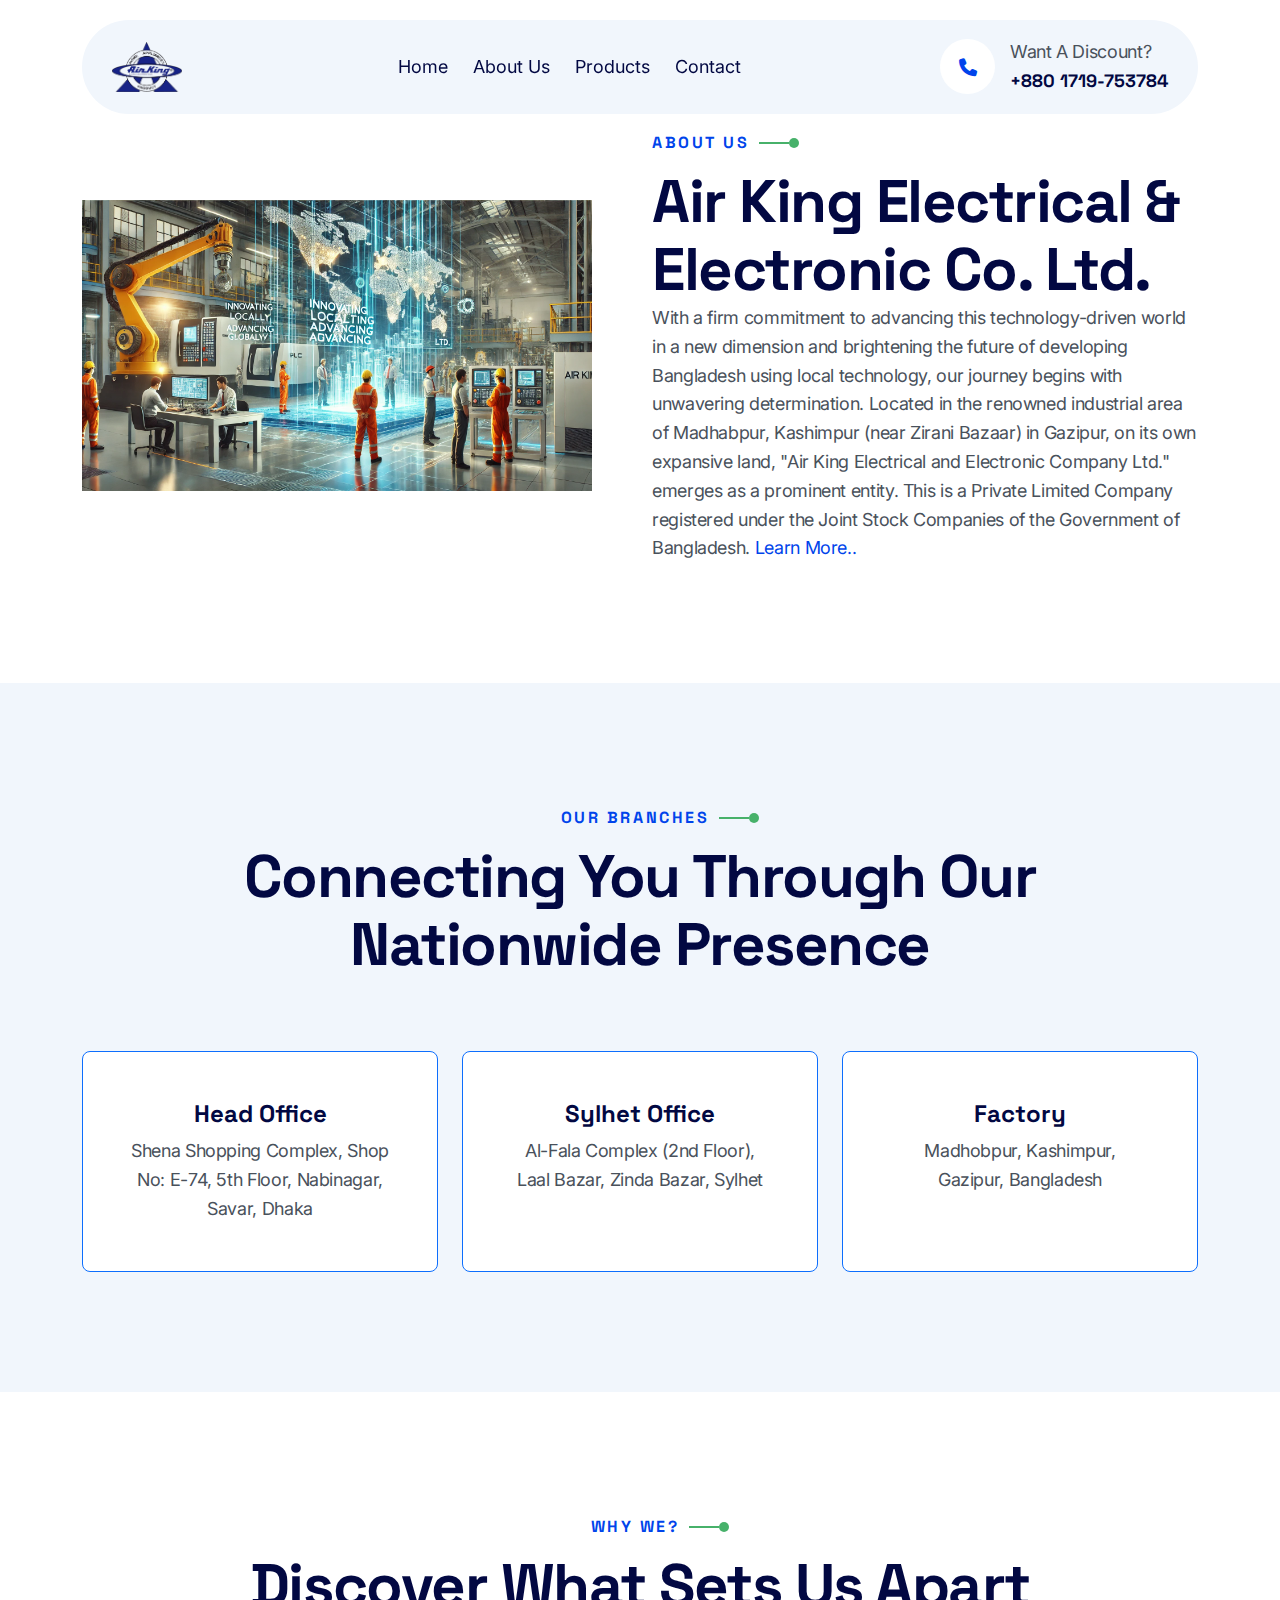
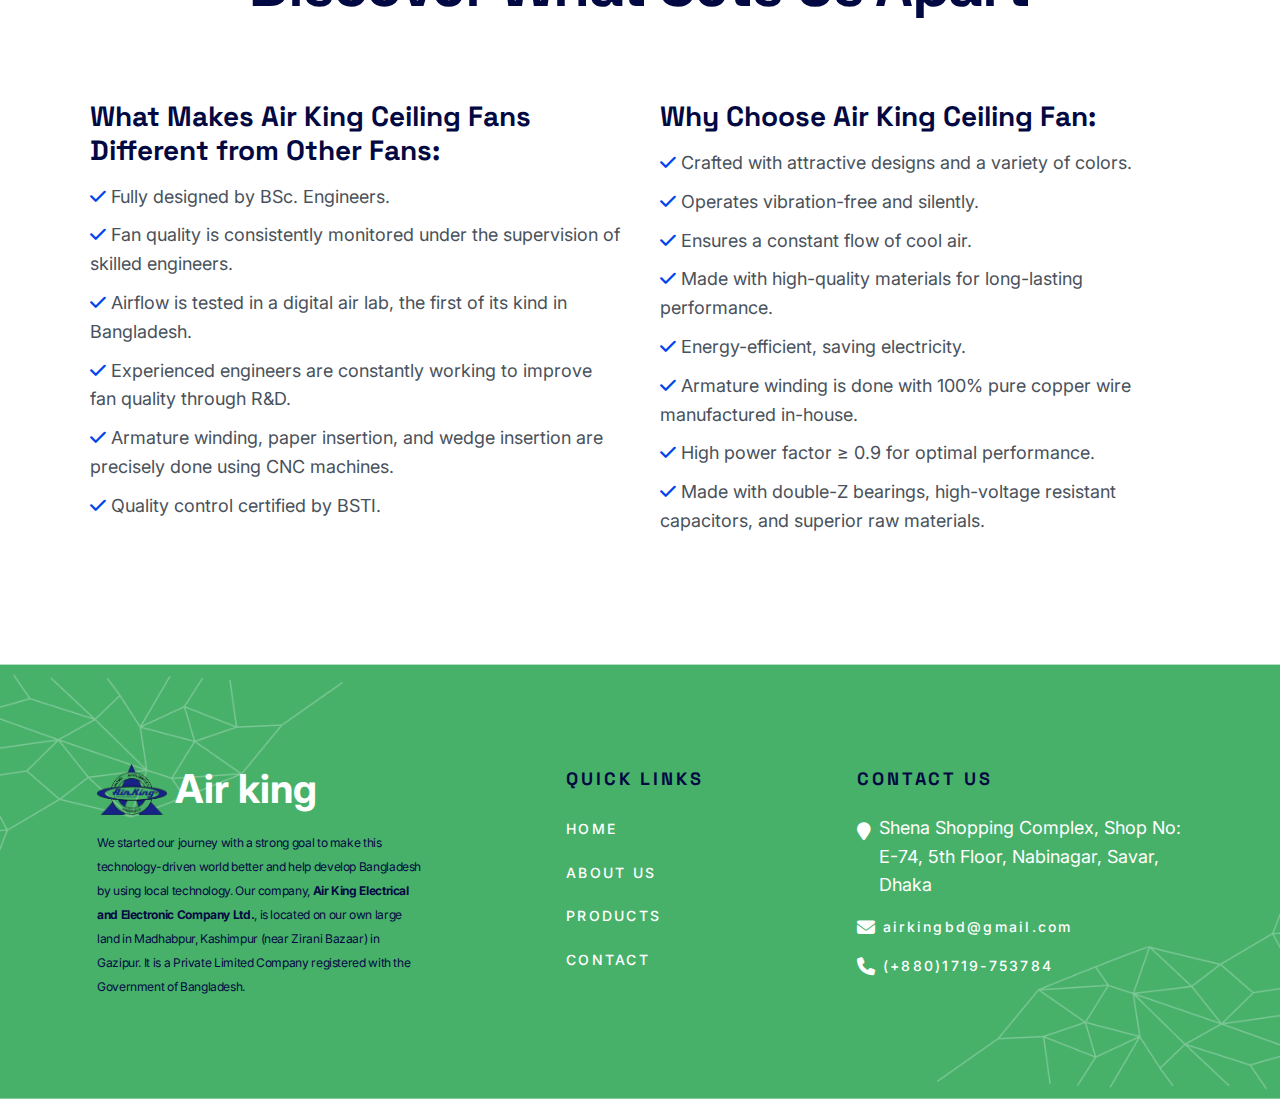
==== about.html @ c7d5e76d "branch section added & about page done" ====
<!DOCTYPE html>
<html lang="en" data-bs-theme="light">
  <head>
    <meta charset="UTF-8" />
    <meta http-equiv="X-UA-Compatible" content="IE=edge" />
    <meta
      name="viewport"
      content="width=device-width, initial-scale=1.0, maximum-scale=5.0, minimum-scale=1.0, user-scalable=yes"
    />
    <title>Air King Electrical & Electronic Co. Ltd.</title>

    <link
      rel="shortcut icon"
      type="image/x-icon"
      href="./assets/images/favicon.png"
    />
    <!-- Place favicon.ico in the root directory -->

    <!-- CSS here -->
    <link rel="stylesheet" href="assets/css/bootstrap.min.css" />
    <link rel="stylesheet" href="assets/fontawsome/css/fontawesome.css" />
    <link rel="stylesheet" href="assets/css/odometer.css" />
    <link rel="stylesheet" href="assets/css/slick.css" />
    <link rel="stylesheet" href="assets/css/magnific-popup.css" />
    <link rel="stylesheet" href="assets/css/animate.min.css" />
    <link rel="stylesheet" href="assets/css/style.css" />
  </head>

  <body>
    <!-- Header section start -->
    <header class="header-section" id="sticky-header">
      <nav class="navbar navbar-expand-xl d-none d-xl-flex">
        <div class="container navbar-main">
          <a class="navbar-brand" href="#">
            <img
              src="./assets/images/logo/logo.png"
              style="max-width: 70px"
              class="img-fluid"
              alt="logo"
            />
          </a>

          <div class="collapse navbar-collapse" id="navbarSupportedContent">
            <ul class="navbar-nav mx-auto">
              <li class="nav-item">
                <a
                  class="nav-link active"
                  aria-current="page"
                  href="./index.html"
                  >Home
                </a>
              </li>
              <li class="nav-item">
                <a class="nav-link" href="./about.html">About Us</a>
              </li>
              <li class="nav-item">
                <a class="nav-link" href="./product.html">Products</a>
              </li>
              <li class="nav-item">
                <a class="nav-link" href="./contact.html">Contact</a>
              </li>
            </ul>
            <a
              href="tel:+8801719753784"
              class="call-to-action d-flex align-items-center"
            >
              <div class="icon rounded-pill">
                <i class="fa-solid fa-phone"></i>
              </div>
              <div class="info">
                <p>Want A Discount?</p>
                <h6>+880 1719-753784</h6>
              </div>
            </a>
          </div>
        </div>
      </nav>

      <!-- mobile navbar part start -->
      <div class="mobile-menu-area d-block d-xl-none">
        <div class="container">
          <!-- mobile topbar -->
          <div class="mobile-topbar">
            <div class="d-flex justify-content-between align-items-center">
              <div class="logo">
                <a href="index.html">
                  <img
                    src="./assets/images/logo/logo.png"
                    style="max-width: 70px"
                    class="img-fluid"
                    alt="logo"
                  />
                </a>
              </div>
              <div class="bars">
                <i class="fas fa-bars"></i>
              </div>
            </div>
          </div>
        </div>
        <!-- mobile menu -->
        <div class="mobile-menu-overlay"></div>
        <div class="mobile-menu-main">
          <div class="d-flex align-items-center justify-content-between pe-2">
            <div class="logo">
              <a href="./index.html">
                <img
                  src="./assets/images/logo/logo.png"
                  style="width: 100px"
                  class="img-fluid"
                  alt="logo"
                />
                <!-- <h2 class="">Air King</h2> -->
              </a>
            </div>
            <div class="close-mobile-menu"><i class="fas fa-times"></i></div>
          </div>
          <div class="menu-body">
            <div class="menu-list">
              <ul class="list-unstyled">
                <li class="sub-mobile-menu">
                  <a href="./index.html">Home </a>
                </li>
                <li class="sub-mobile-menu">
                  <a href="./about.html">About Us</a>
                </li>
                <li class="sub-mobile-menu">
                  <a href="./product.html">Products </a>
                </li>
                <li class="sub-mobile-menu">
                  <a href="contact.html">Contact</a>
                </li>
              </ul>
            </div>
          </div>
          <div class="call-us p-4">
            <a
              href="tel:+880 1719-753784"
              class="call-to-action d-flex align-items-center"
            >
              <div
                class="icon d-flex justify-content-center align-items-center rounded-pill"
              >
                <i class="fa-solid fa-phone"></i>
              </div>
              <div class="info">
                <p class="help">Want A Discount?</p>
                <h5 class="number">+880 1719-753784</h5>
              </div>
            </a>
          </div>
        </div>
      </div>
      <!-- mobile navbar part end -->
    </header>
    <!-- Header section end -->
    <!-- Main area Start -->
    <main>
      <!-- About section Start -->
      <section class="about-section py-120 mt-5 mt-lg-2">
        <div class="container">
          <div class="row g-4 align-items-center">
            <div class="col-md-6 pe-lg-5 animate__animated animate__backInLeft">
              <div class="about-img">
                <img
                  src="./assets/images/about/about-img-1.webp"
                  class="img-fluid w-100"
                  alt="about-img"
                />
              </div>
            </div>
            <div class="col-md-6 animate__animated animate__backInRight">
              <div class="about-content">
                <div class="section-title">
                  <h6 class="sub-title">About Us</h6>
                  <h2 class="title">
                    Air King Electrical & Electronic Co. Ltd.
                  </h2>
                </div>
                <p>
                  With a firm commitment to advancing this technology-driven
                  world in a new dimension and brightening the future of
                  developing Bangladesh using local technology, our journey
                  begins with unwavering determination. Located in the renowned
                  industrial area of Madhabpur, Kashimpur (near Zirani Bazaar)
                  in Gazipur, on its own expansive land, "Air King Electrical
                  and Electronic Company Ltd." emerges as a prominent entity.
                  This is a Private Limited Company registered under the Joint
                  Stock Companies of the Government of Bangladesh.
                  <a href="./about.html" class="learn-more">Learn More..</a>
                </p>
              </div>
            </div>
          </div>
        </div>
      </section>
      <!-- About section end -->

      <!-- Branch section Start -->
      <section class="branch-section py-120 section-bg">
        <div class="container">
          <div class="section-title text-center mb-1">
            <h4 class="sub-title">Our Branches</h4>
            <h2 class="title">
                Connecting You Through Our Nationwide Presence
            </h2>
          </div>
          <div class="row mt-3 mt-lg-5 g-4">
            <div class="col-md-6 col-lg-4">
                <div class="branch-card p-5 bg-white rounded-3 border-1 border border-primary">
                    <div class="branch-content d-flex flex-column align-items-center gap-2">
                    <h4 class="branch-title">Head Office</h4>
                    <p class="branch-desc text-center">
                        Shena Shopping Complex, Shop No: E-74, 5th Floor, Nabinagar,
                        Savar, Dhaka
                    </p>
                    </div>
                </div>
            </div>
            <div class="col-md-6 col-lg-4">
                <div class="branch-card p-5 bg-white rounded-3 border-1 border border-primary">
                    <div class="branch-content d-flex flex-column align-items-center gap-2">
                    <h4 class="branch-title">Sylhet Office</h4>
                    <p class="branch-desc text-center">
                        Al-Fala Complex (2nd Floor), Laal Bazar, Zinda Bazar, Sylhet
                    </p>
                    </div>
                </div>
            </div>
            <div class="col-md-6 col-lg-4">
                <div class="branch-card p-5 bg-white rounded-3 border-1 border border-primary">
                    <div class="branch-content d-flex flex-column align-items-center gap-2">
                    <h4 class="branch-title">Factory</h4>
                    <p class="branch-desc text-center">
                        Madhobpur, Kashimpur, Gazipur, Bangladesh
                    </p>
                    </div>
                </div>
            </div>
          </div>
          
        </div>
      </section>
      <!-- Branch section end -->

      <!-- Why-us section Start -->
      <section class="why-us py-120">
        <div class="container">
          <div class="section-title text-center mb-1">
            <h4 class="sub-title">Why We?</h4>
            <h2 class="title">
                Discover What Sets Us Apart
            </h2>
          </div>
            <div class="row mt-2 mt-lg-5 g-4">
                <div class="col-md-6">
                    <div class="why-us-content p-2">
                        <h3 class="why-title">What Makes Air King Ceiling Fans Different from Other Fans:</h3>
                        <ul class="list-unstyled why-list">
                            <li class="why-item">
                                <i class="fa-solid fa-check"></i>
                                <span>Fully designed by BSc. Engineers.</span>
                            </li>
                            <li class="why-item">
                                <i class="fa-solid fa-check"></i>
                                <span>Fan quality is consistently monitored under the supervision of skilled engineers.</span>
                            </li>
                            <li class="why-item">
                                <i class="fa-solid fa-check"></i>
                                <span>Airflow is tested in a digital air lab, the first of its kind in Bangladesh.</span>
                            </li>
                            <li class="why-item">
                                <i class="fa-solid fa-check"></i>
                                <span>Experienced engineers are constantly working to improve fan quality through R&D.</span>
                            </li>
                            <li class="why-item">
                                <i class="fa-solid fa-check"></i>
                                <span>Armature winding, paper insertion, and wedge insertion are precisely done using CNC machines.</span>
                            </li>
                            <li class="why-item">
                                <i class="fa-solid fa-check"></i>
                                <span>Quality control certified by BSTI.</span>
                            </li>

                        </ul>
                    </div>
                </div>
                <div class="col-md-6">
                    <div class="why-us-content p-2">
                        <h3 class="why-title">Why Choose Air King Ceiling Fan:</h3>
                        <ul class="list-unstyled why-list">
                            <li class="why-item">
                                <i class="fa-solid fa-check"></i>
                                <span>Crafted with attractive designs and a variety of colors.</span>
                            </li>
                            <li class="why-item">
                                <i class="fa-solid fa-check"></i>
                                <span>Operates vibration-free and silently.</span>
                            </li>
                            <li class="why-item">
                                <i class="fa-solid fa-check"></i>
                                <span>Ensures a constant flow of cool air.</span>
                            </li>
                            <li class="why-item">
                                <i class="fa-solid fa-check"></i>
                                <span>Made with high-quality materials for long-lasting performance.</span>
                            </li>
                            <li class="why-item">
                                <i class="fa-solid fa-check"></i>
                                <span>Energy-efficient, saving electricity.</span>
                            </li>
                            <li class="why-item">
                                <i class="fa-solid fa-check"></i>
                                <span>Armature winding is done with 100% pure copper wire manufactured in-house.</span>
                            </li>
                            <li class="why-item">
                                <i class="fa-solid fa-check"></i>
                                <span>High power factor ≥ 0.9 for optimal performance.</span>
                            </li>
                            <li class="why-item">
                                <i class="fa-solid fa-check"></i>
                                <span>Made with double-Z bearings, high-voltage resistant capacitors, and superior raw materials.</span>
                            </li>    
                        </ul>
                    </div>
                </div>
            </div>
        </div>
      </section>
      <!-- Why-us section end -->
    </main>
    <!-- Main area end -->
    <!-- Footer section start -->
    <footer class="footer-section">
      <div class="container">
        <div class="footer-top">
          <div class="row g-4">
            <div class="col-lg-4">
              <div class="footer-widget">
                <div class="footer-logo mb-3">
                  <a
                    href="index.html"
                    class="d-flex align-items-center gap-2 text-white fw-bold fs-1"
                  >
                    <img
                      src="./assets/images/logo/logo.png"
                      style="max-width: 70px"
                      class="img-fluid"
                      alt="logo"
                    />
                    Air king
                  </a>
                </div>
                <p class="footer-desc">
                  We started our journey with a strong goal to make this
                  technology-driven world better and help develop Bangladesh by
                  using local technology. Our company,
                  <strong
                    >Air King Electrical and Electronic Company Ltd.</strong
                  >, is located on our own large land in Madhabpur, Kashimpur
                  (near Zirani Bazaar) in Gazipur. It is a Private Limited
                  Company registered with the Government of Bangladesh.
                </p>
              </div>
            </div>
            <div class="col-lg-4 d-lg-flex justify-content-center">
              <div class="footer-widget">
                <h4 class="widget-title">Quick Links</h4>
                <ul class="list-unstyled">
                  <li><a href="#">Home</a></li>
                  <li><a href="#">About Us</a></li>
                  <li><a href="#">Products</a></li>
                  <li><a href="#">Contact</a></li>
                </ul>
              </div>
            </div>
            <div class="col-lg-4">
              <div class="footer-widget">
                <h4 class="widget-title">Contact Us</h4>
                <ul class="list-unstyled">
                  <li class="d-flex gap-2 align-items-start">
                    <i class="fa-solid fa-map-marker mt-2"></i>
                    <span
                      >Shena Shopping Complex, Shop No: E-74, 5th Floor,
                      Nabinagar, Savar, Dhaka</span
                    >
                  </li>
                  <li class="d-flex gap-2 align-items-center">
                    <i class="fa-solid fa-envelope"></i>

                    <a href="mailto:airkingbd@gmail.com" class="text-lowercase"
                      >airkingbd@gmail.com</a
                    >
                  </li>
                  <li class="d-flex gap-2 align-items-center">
                    <i class="fa-solid fa-phone"></i>

                    <a href="tel:+8801719753784">(+880)1719-753784</a>
                  </li>
                </ul>
              </div>
            </div>
          </div>
        </div>
      </div>
    </footer>
    <!-- Footer section end -->

    <!-- All Js File -->
    <script src="assets/js/vendor/jquery-3.6.4.min.js"></script>
    <script src="assets/js/bootstrap.bundle.min.js"></script>
    <script src="assets/js/jquery.appear.js"></script>
    <script src="assets/js/odometer.min.js"></script>
    <script src="assets/js/slick.min.js"></script>
    <script src="assets/js/jquery.magnific-popup.js"></script>
    <script src="assets/js/clipboard.min.js"></script>
    <script src="assets/js/script.js"></script>
  </body>
</html>
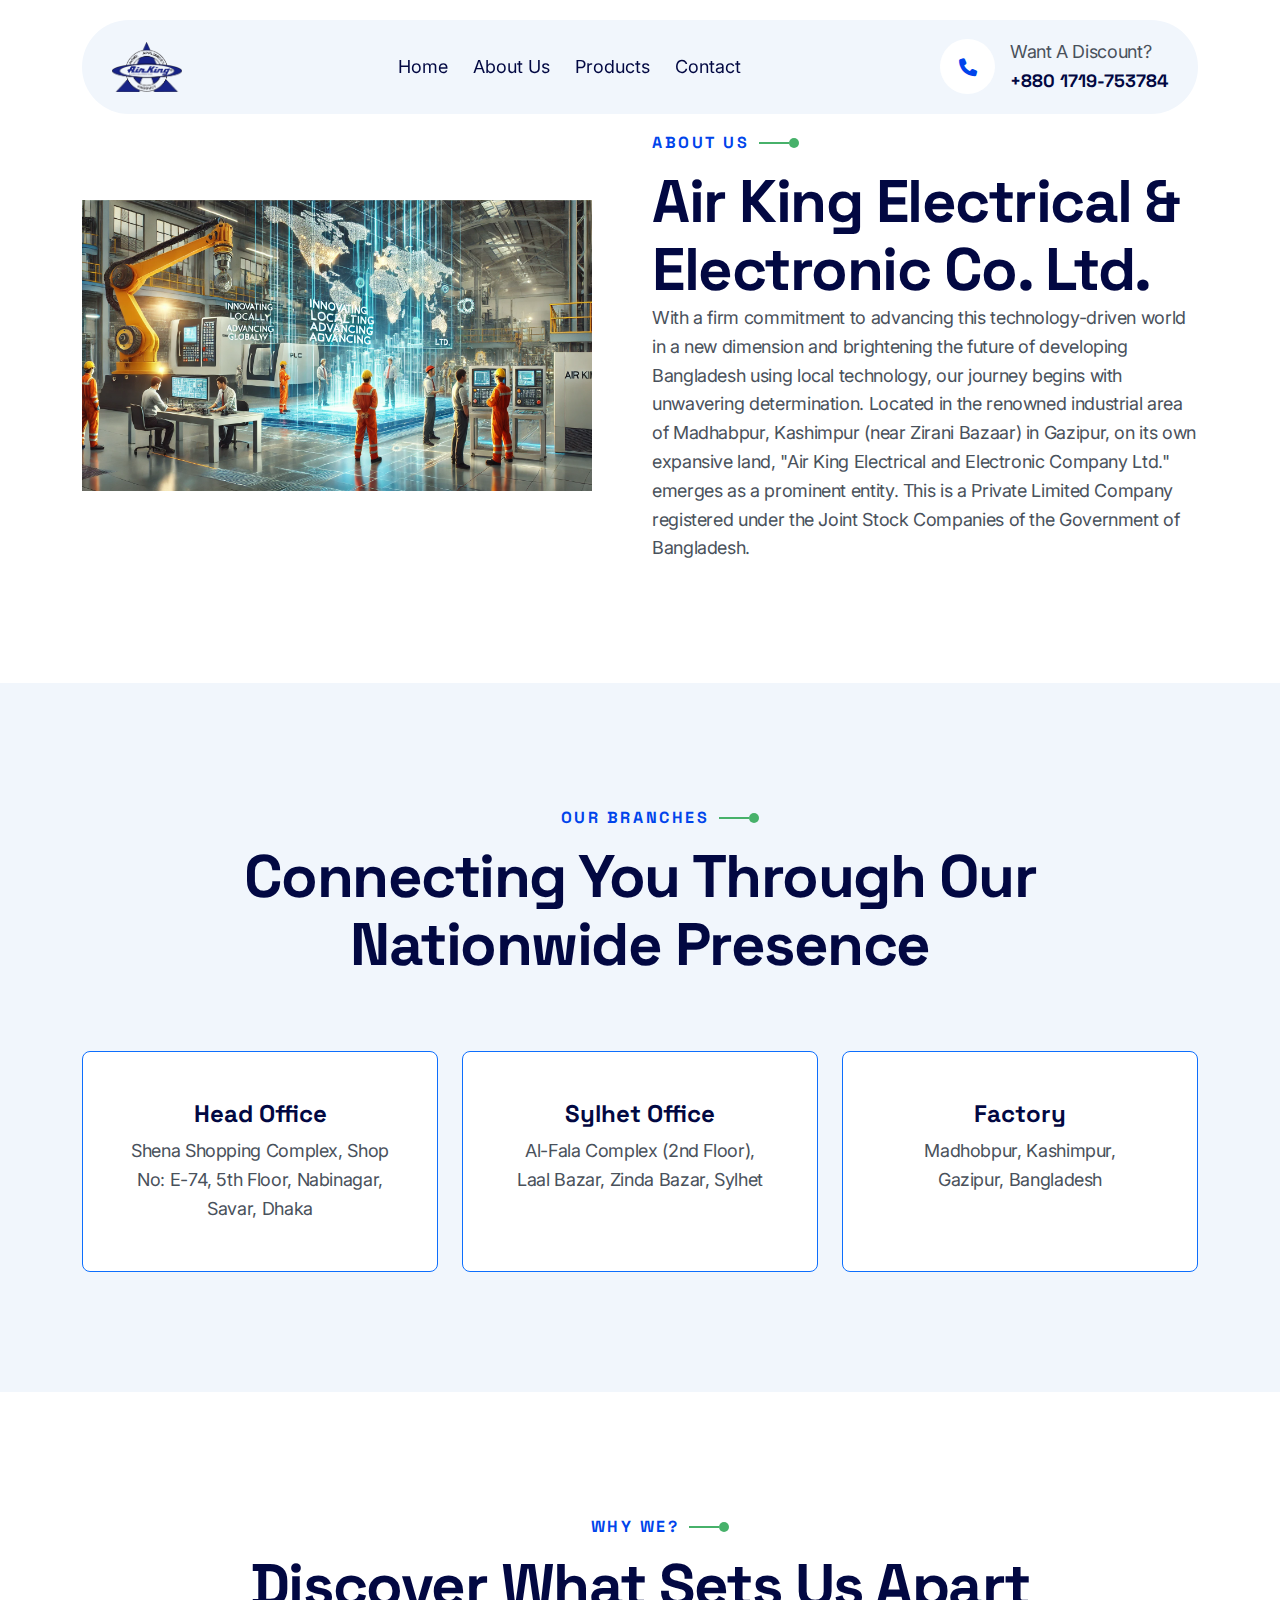
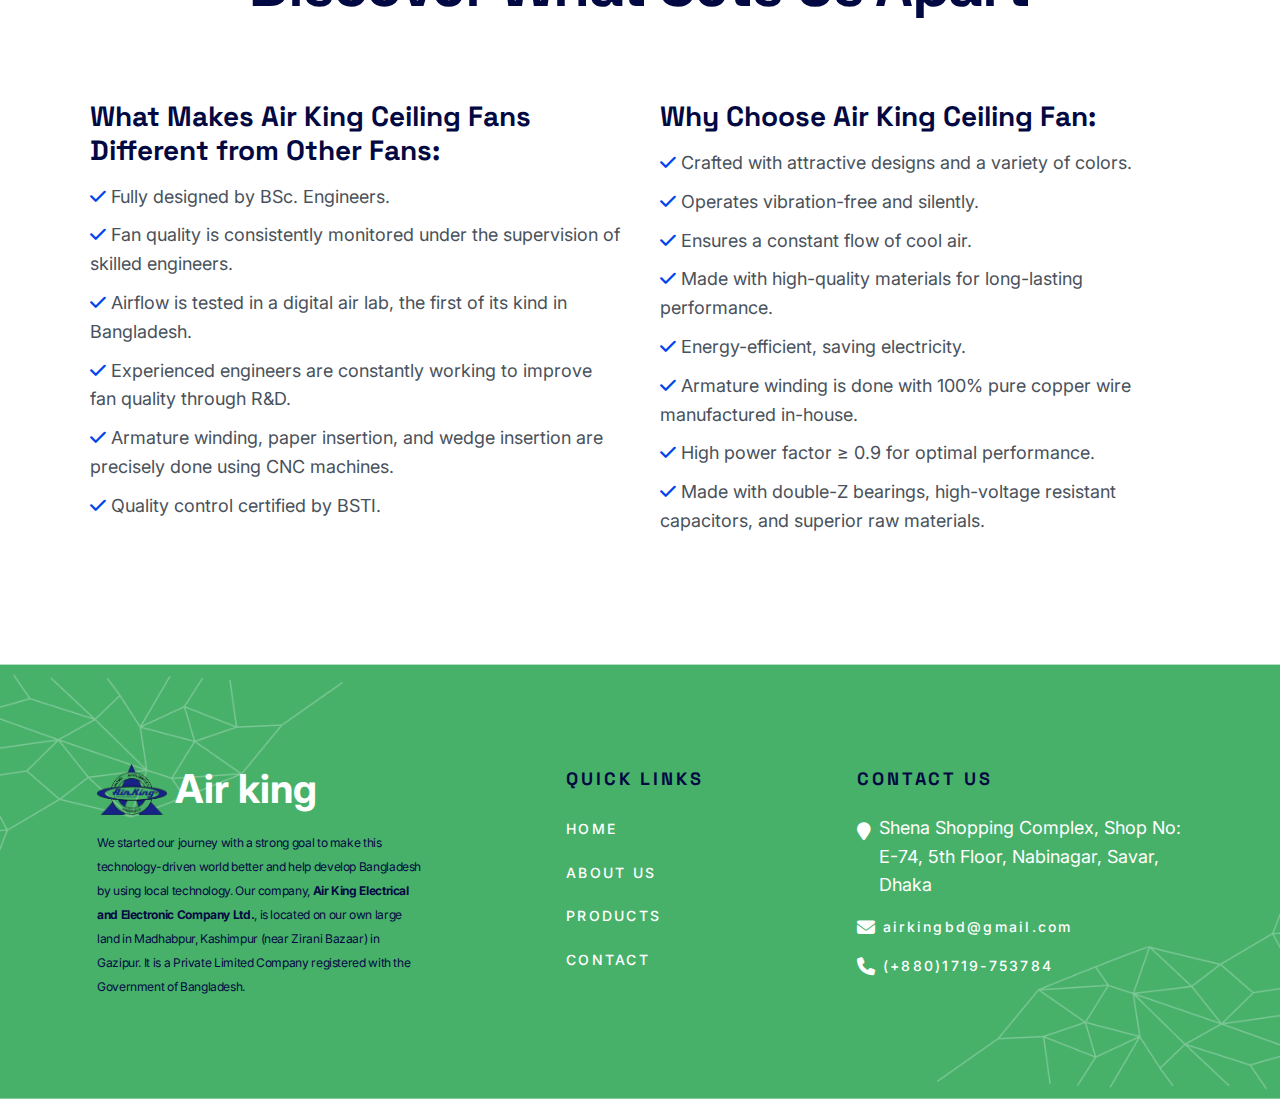
==== commit b28175b3: "link updated" ====
--- a/about.html
+++ b/about.html
@@ -7,7 +7,7 @@
       name="viewport"
       content="width=device-width, initial-scale=1.0, maximum-scale=5.0, minimum-scale=1.0, user-scalable=yes"
     />
-    <title>Air King Electrical & Electronic Co. Ltd.</title>
+    <title>About - Air King Electrical & Electronic Co. Ltd.</title>
 
     <link
       rel="shortcut icon"
@@ -31,7 +31,7 @@
     <header class="header-section" id="sticky-header">
       <nav class="navbar navbar-expand-xl d-none d-xl-flex">
         <div class="container navbar-main">
-          <a class="navbar-brand" href="#">
+          <a class="navbar-brand" href="index.html">
             <img
               src="./assets/images/logo/logo.png"
               style="max-width: 70px"
@@ -187,7 +187,6 @@
                   and Electronic Company Ltd." emerges as a prominent entity.
                   This is a Private Limited Company registered under the Joint
                   Stock Companies of the Government of Bangladesh.
-                  <a href="./about.html" class="learn-more">Learn More..</a>
                 </p>
               </div>
             </div>
@@ -367,10 +366,10 @@
               <div class="footer-widget">
                 <h4 class="widget-title">Quick Links</h4>
                 <ul class="list-unstyled">
-                  <li><a href="#">Home</a></li>
-                  <li><a href="#">About Us</a></li>
-                  <li><a href="#">Products</a></li>
-                  <li><a href="#">Contact</a></li>
+                  <li><a href="index.html">Home</a></li>
+                  <li><a href="about.html">About Us</a></li>
+                  <li><a href="product.html">Products</a></li>
+                  <li><a href="contact.html">Contact</a></li>
                 </ul>
               </div>
             </div>
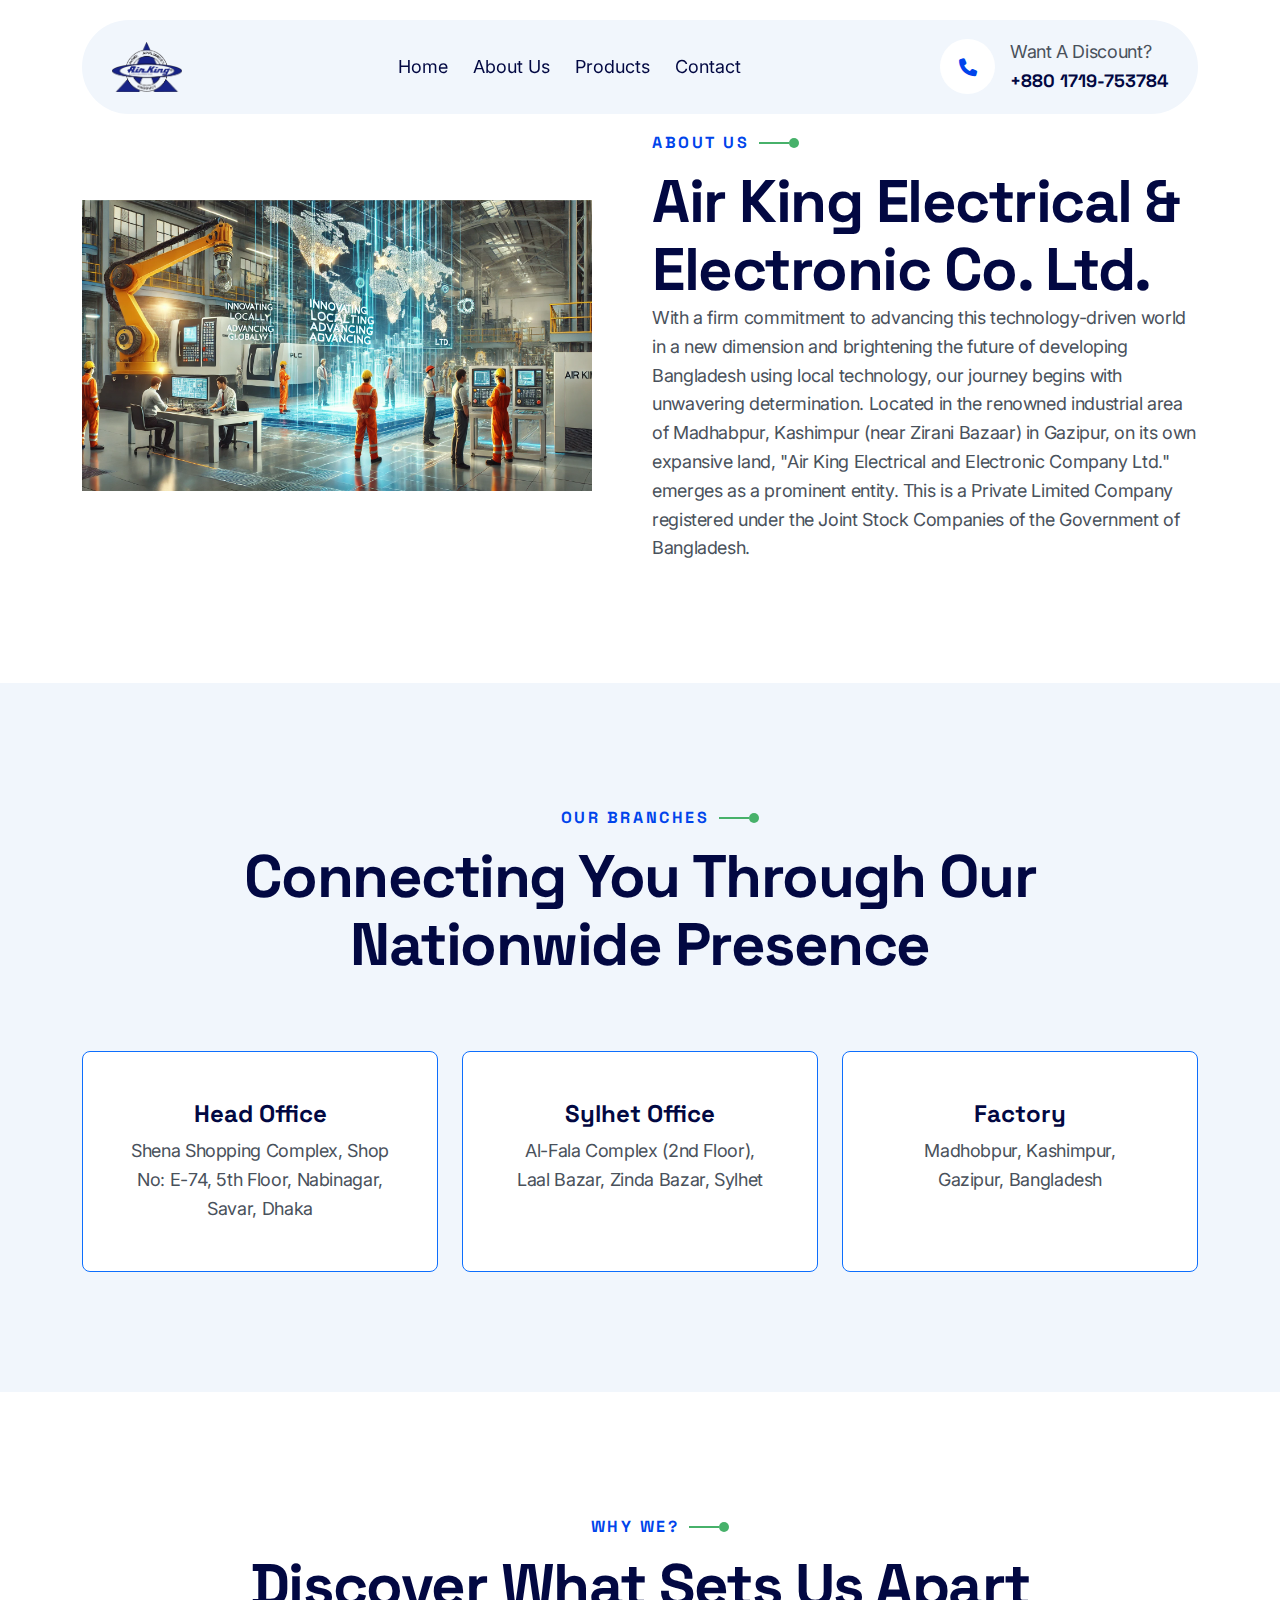
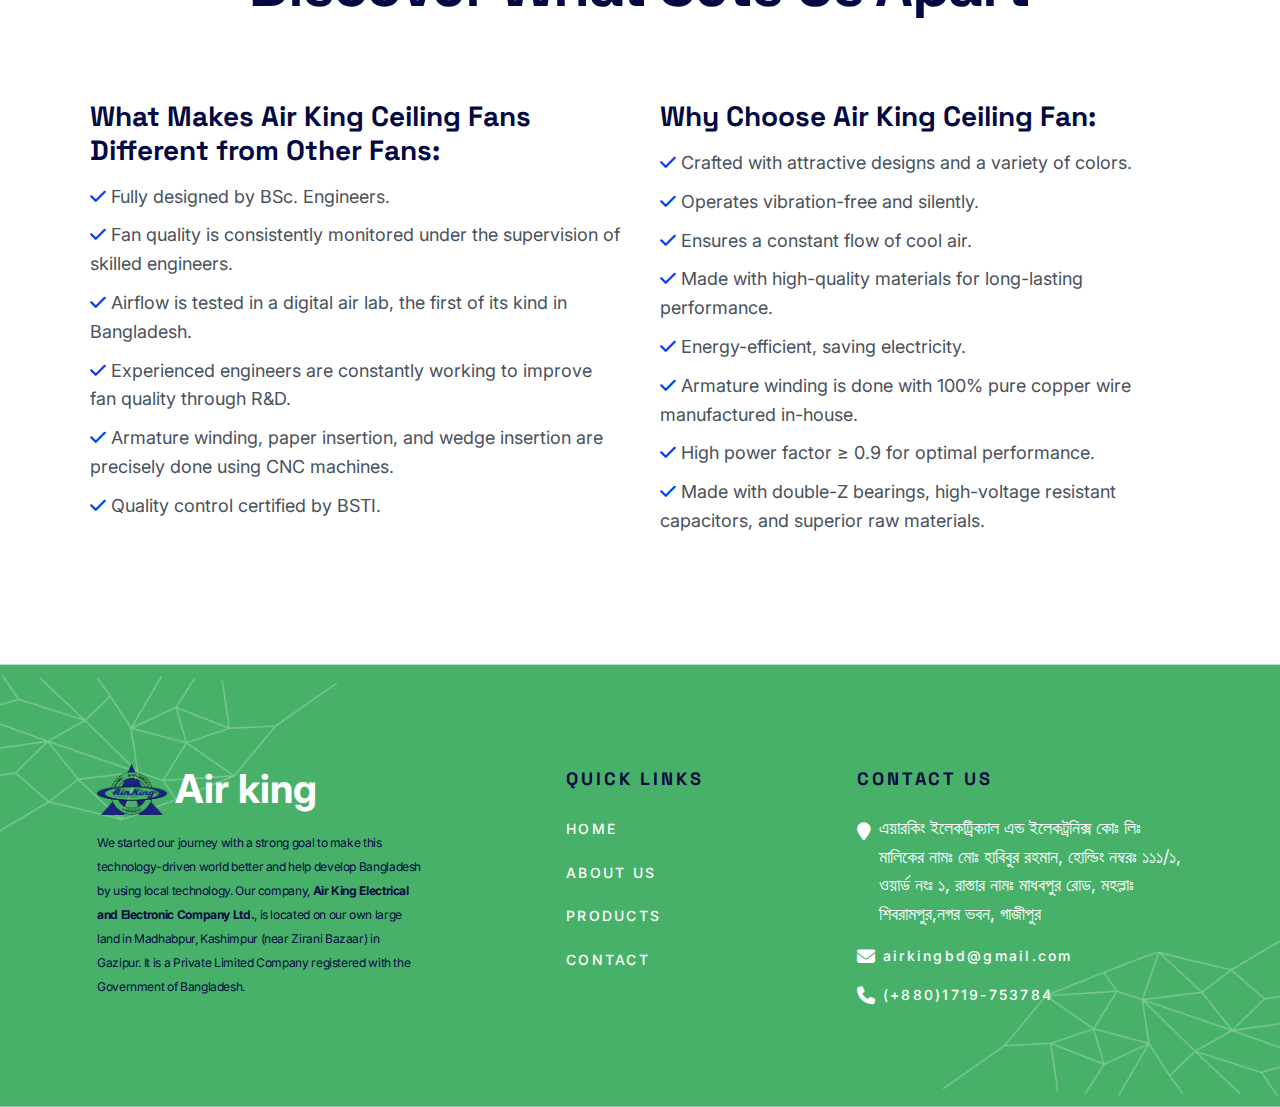
==== commit 91c177c2: "update" ====
--- a/about.html
+++ b/about.html
@@ -31,7 +31,7 @@
     <header class="header-section" id="sticky-header">
       <nav class="navbar navbar-expand-xl d-none d-xl-flex">
         <div class="container navbar-main">
-          <a class="navbar-brand" href="index.html">
+          <a class="navbar-brand" href="#">
             <img
               src="./assets/images/logo/logo.png"
               style="max-width: 70px"
@@ -380,8 +380,7 @@
                   <li class="d-flex gap-2 align-items-start">
                     <i class="fa-solid fa-map-marker mt-2"></i>
                     <span
-                      >Shena Shopping Complex, Shop No: E-74, 5th Floor,
-                      Nabinagar, Savar, Dhaka</span
+                      >এয়ারকিং ইলেকট্রিক্যাল এন্ড ইলেকট্রনিক্স কোঃ লিঃ মালিকের নামঃ মোঃ হাবিবুর রহমান, হোল্ডিং নম্বরঃ ১১১/১, ওয়ার্ড নংঃ ১, রাস্তার নামঃ মাধবপুর রোড, মহল্লাঃ শিবরামপুর,নগর ভবন, গাজীপুর</span
                     >
                   </li>
                   <li class="d-flex gap-2 align-items-center">
